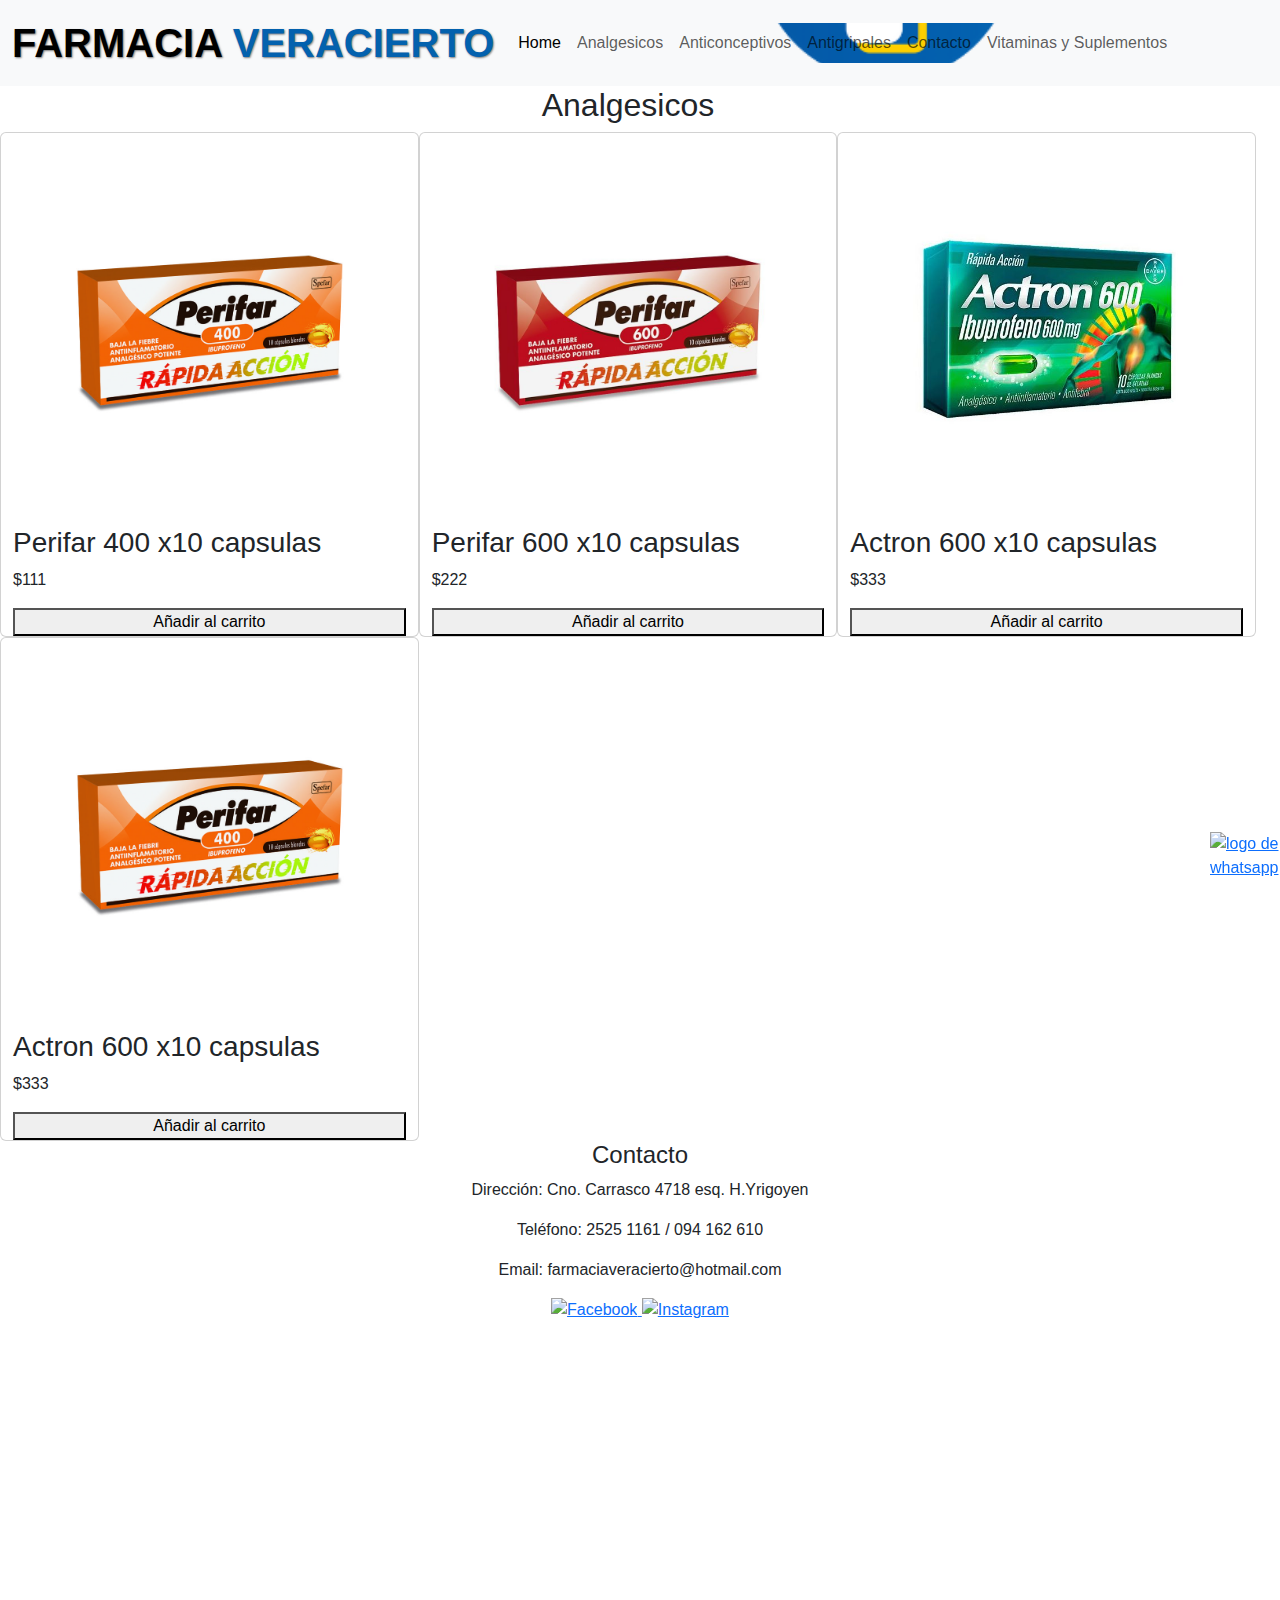
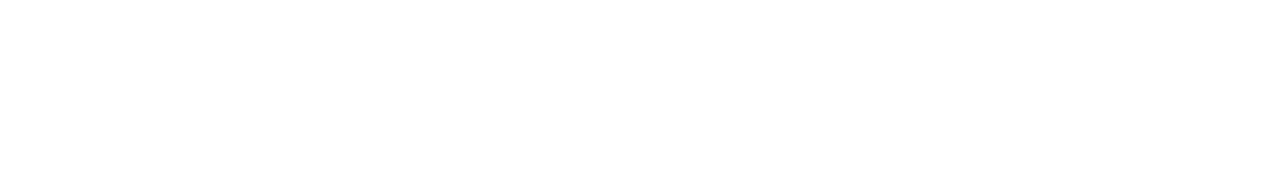
==== html/analgesicos.html @ 824a769b "nuevo diseno" ====
<!DOCTYPE html>
<html lang="es">
    

<head>
    <meta charset="UTF-8">
    <meta name="viewport" content="width=device-width, initial-scale=1.0">
    <meta name="description"
        content="En Farmacia Veracierto, nos enorgullecemos de ser una farmacia con más de 50 años de experiencia en el cuidado de la salud de nuestra comunidad. Nuestro compromiso con la excelencia y la atención personalizada nos ha convertido en un pilar confiable para familias durante generaciones.       En Farmacia Veracierto, creemos en el poder de la atención cálida y familiar para brindar un servicio farmacéutico excepcional. Nuestro equipo de profesionales altamente capacitados está aquí para ofrecer asesoramiento experto, responder a tus preguntas y garantizar que recibas la atención que mereces.
        Además de nuestra amplia gama de productos farmacéuticos de calidad, en Farmacia Veracierto también ofrecemos servicios especializados que se adaptan a las necesidades individuales de cada cliente. Desde la gestión de medicamentos hasta consejos de salud personalizados, estamos comprometidos a ser tu socio de confianza en el cuidado de tu bienestar.       
        Descubre por qué Farmacia Veracierto es el destino preferido de tantas familias en busca de un servicio farmacéutico excepcional y un ambiente acogedor. ¡Visítanos hoy y experimenta la diferencia que una farmacia con tradición y calidez puede hacer en tu vida!">
    <title>Farmacia Veracierto</title>
    <!--CSS BS-->
    <link rel="stylesheet" href="https://cdn.jsdelivr.net/npm/bootstrap@5.2.3/dist/css/bootstrap.min.css">
    <!-- CSS -->
    <link rel="stylesheet" href="../css/estilo.css">
    <!-- FAVICON -->
    <link rel="shortcut icon" href="../img/logo.png">
</head>
    <!--HEADER-->
    <header class="encabezado">
        <nav class="navbar navbar-expand-lg bg-light">
            <div class="container-fluid">
                <a class="navbar-brand" href="../index.html">Farmacia <span class="azul">Veracierto</span></a>
                <button class="navbar-toggler" type="button" data-bs-toggle="collapse" data-bs-target="#navbarNav"
                    aria-controls="navbarNav" aria-expanded="false" aria-label="Toggle navigation">
                    <span class="navbar-toggler-icon"></span>
                </button>
                <div class="collapse navbar-collapse" id="navbarNav">
                    <ul class="navbar-nav">
                        <li class="nav-item">
                            <a class="nav-link active" aria-current="page" href="../index.html">Home</a>
                        </li>
                        <li class="nav-item">
                            <a class="nav-link" href="../html/analgesicos.html">Analgesicos</a>
                        </li>
                        <li class="nav-item">
                            <a class="nav-link" href="../html/anticonceptivos.html">Anticonceptivos</a>
                        </li>
                        <li class="nav-item">
                            <a class="nav-link" href="../html/antigripales.html">Antigripales</a>
                        </li>
                        <li class="nav-item">
                            <a class="nav-link" href="../html/contacto.html">Contacto</a>
                        </li>
                        <li class="nav-item">
                            <a class="nav-link" href="../html/vitaminasysuplementos.html">Vitaminas y Suplementos</a>
                        </li>
                    </ul>
                </div>
            </div>
        </nav>
        <section class="botonChat">
            <a href="https://api.whatsapp.com/send?phone=094162610" target="_blank">
                <img class="whatsapp" src="https://upload.wikimedia.org/wikipedia/commons/6/6b/WhatsApp.svg"
                    alt="logo de whatsapp">
            </a>
        </section>
    </header>
<main class="row container-fluid">
    <div class="container text-center">
        <h2>Analgesicos</h2>
    </div>
    <div class="card col-lg-4 col-md-4 col-sm-12">
        <img src="../img/400chico-CAPSULAS-BLANDAS.jpg" alt="Perifar 400, analgesico y antinflamatorio">
        <h3>Perifar 400 x10 capsulas</h3>
        <p>$111</p>
        <button class="boton">Añadir al carrito</button>
    </div>
    <div class="card col-lg-4 col-md-4 col-sm-12">
        <img src="../img/600_CAPSULAS-BLANDAS-1.jpg" alt="perifar 600 , analgesico y antinflamatorio">
        <h3>Perifar 600 x10 capsulas</h3>
        <p>$222</p>
        <button class="boton">Añadir al carrito</button>
    </div>
    <div class="card col-lg-4 col-md-4 col-sm-12">
        <img src="../img/actron 600.JPG" alt="actron 600, analgesico y antiflamatorio">
        <h3>Actron 600 x10 capsulas</h3>
        <p>$333</p>
        <button>Añadir al carrito</button>
    </div>
    <div class="card col-lg-4 col-md-4 col-sm-12">
        <img src="../img/400chico-CAPSULAS-BLANDAS.jpg" alt="actron 600, analgesico y antiflamatorio">
        <h3>Actron 600 x10 capsulas</h3>
        <p>$333</p>
        <button>Añadir al carrito</button>
    </div>
</main>
<body>

    <!--FOOTER-->
    <footer class="footer">
        <div class="footerContenido d-flex flex-column text-center">
            <div class="infoContacto">
                <h4>Contacto</h4>
                <p><i class="fas fa-map-market-alt"></i>Dirección: Cno. Carrasco 4718 esq. H.Yrigoyen</p>
                <p><i class="fas fa-phone"></i> Teléfono: 2525 1161 / 094 162 610</p>
                <p><i class="fas fa-envelope"></i> Email: farmaciaveracierto@hotmail.com</p>
            </div>
            <div class="redesSociales">
                <a href="https://www.facebook.com/farmaciaveracierto" target="_blank" rel="noopener noreferrer">
                    <img class="imgRedes"
                        src="https://upload.wikimedia.org/wikipedia/commons/5/51/Facebook_f_logo_%282019%29.svg"
                        alt="Facebook">
                </a>
                <a href="https://www.instagram.com/farmaciaveracierto" target="_blank" rel="noopener noreferrer">
                    <img class="imgRedes" src="https://upload.wikimedia.org/wikipedia/commons/a/a5/Instagram_icon.png"
                        alt="Instagram">
                </a>
            </div>
            <nav class="mapa">
                <ul>
                    <iframe
                        src="https://www.google.com/maps/embed?pb=!1m18!1m12!1m3!1d3273.40447952936!2d-56.1155251!3d-34.8711881!2m3!1f0!2f0!3f0!3m2!1i1024!2i768!4f13.1!3m3!1m2!1s0x959f80cd6dbdb315%3A0xe619229cf8ff6da2!2sFarmacia%20Veracierto!5e0!3m2!1ses-419!2suy!4v1711932636902!5m2!1ses-419!2suy"
                        width="600" height="450" style="border:0;" allowfullscreen="" loading="lazy"
                        referrerpolicy="no-referrer-when-downgrade"></iframe>
                </ul>
            </nav>
        </div>
    </footer>
    <script src="https://cdn.jsdelivr.net/npm/bootstrap@5.2.3/dist/js/bootstrap.bundle.min.js"></script>
    <script src="https://kit.fontawesome.com/ac484d389e.js"></script>


</body>

</html>
---- css/estilo.css ----
/*Fuentes*/
@import url("https://fonts.google.com/share?selection.family=Roboto:ital,wght@0,100;0,300;0,400;0,500;0,700;0,900;1,100;1,300;1,400;1,500;1,700;1,900");
@import url("https://fonts.google.com/share?selection.family=Roboto:ital,wght@0,100;0,300;0,400;0,500;0,700;0,900;1,100;1,300;1,400;1,500;1,700;1,900|Rubik+Doodle+Shadow");
/*header*/
.collapse {
  background-image: url(../img/logo.png);
  background-position: center;
  background-size: cover;
}

.navbar-brand {
  text-transform: uppercase;
  font-weight: 700;
  text-shadow: 1px 1px 2px rgba(0, 0, 0, 0.5);
  font-size: 2.5rem;
}

.botonChat {
  position: fixed;
  right: 20px;
  bottom: 20px;
  z-index: 999;
  width: 50px;
}

.azul {
  color: #0361ae;
}

iframe {
  justify-content: center;
  display: flex;
}

* {
  margin: 0;
  padding: 0;
}

/*BODY*/
body {
  font-family: "Roboto", sans-serif;
  background-color: transparent;
}/*# sourceMappingURL=estilo.css.map */
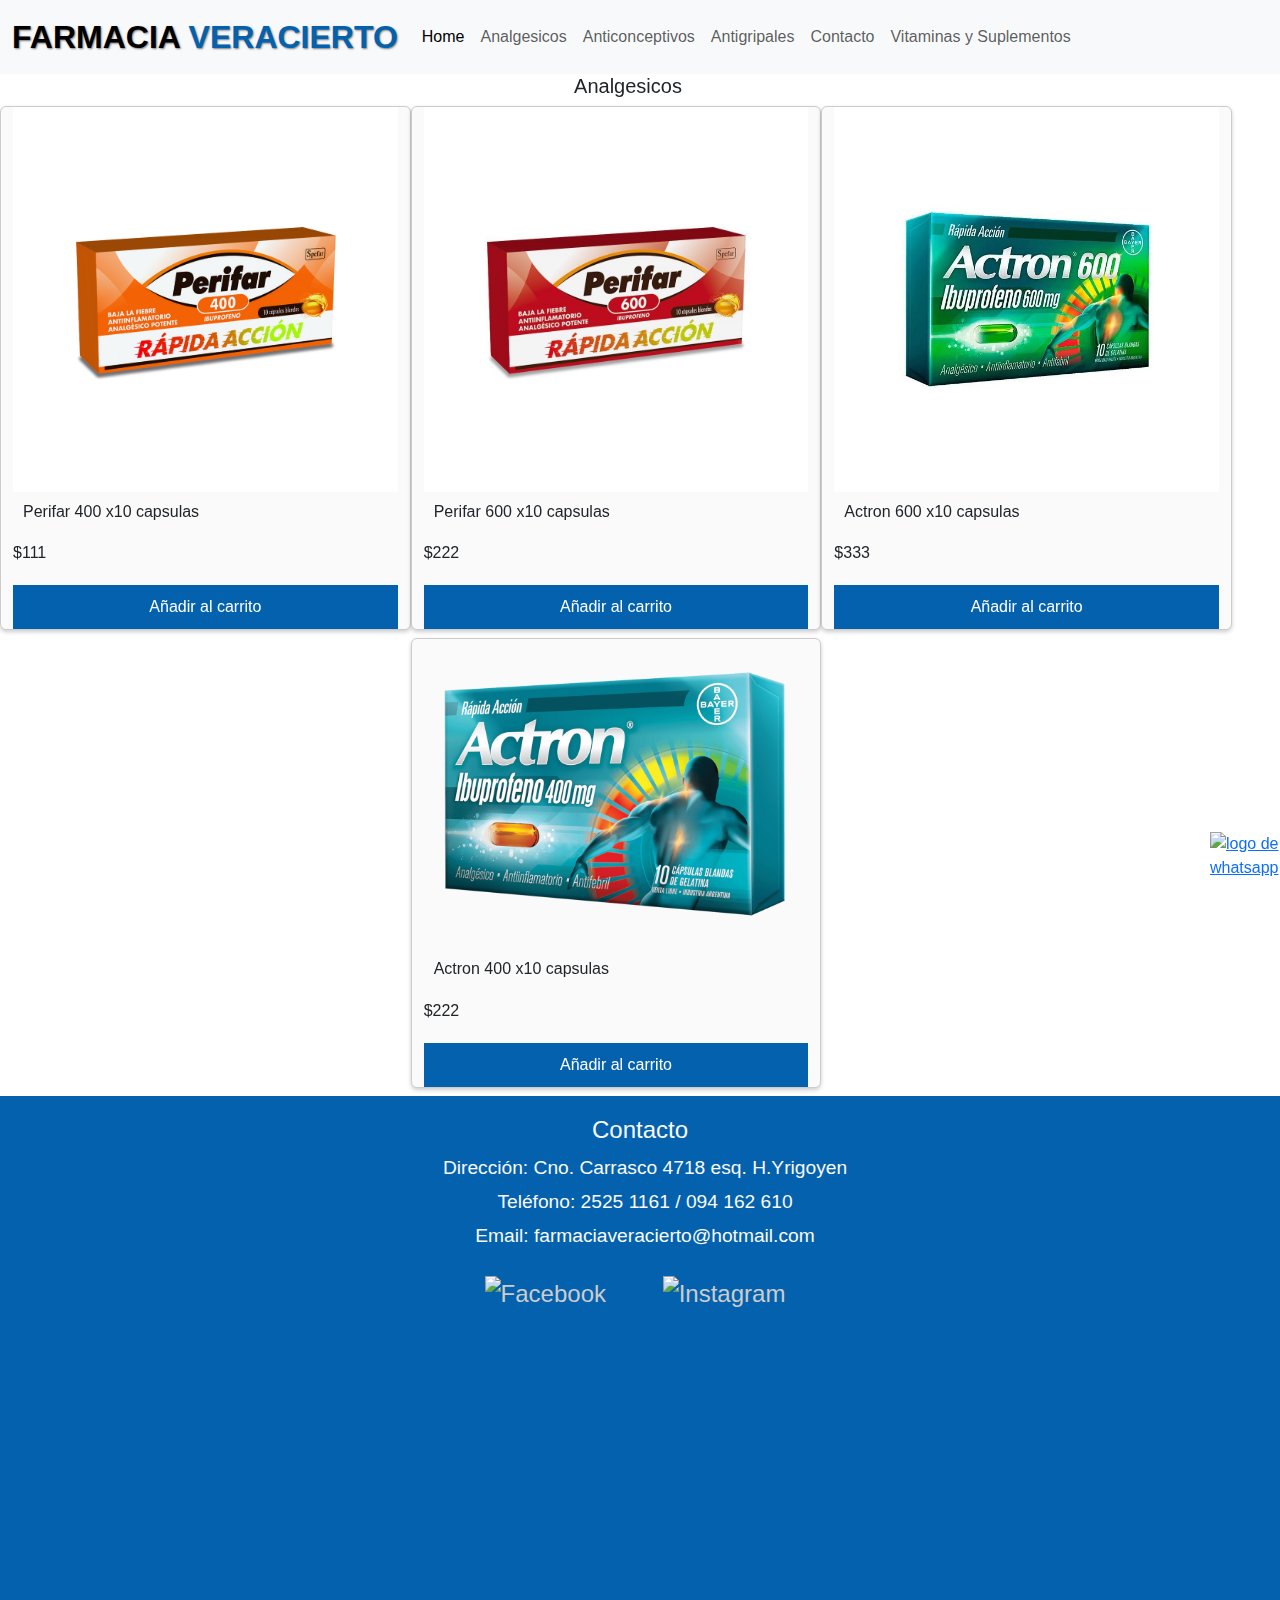
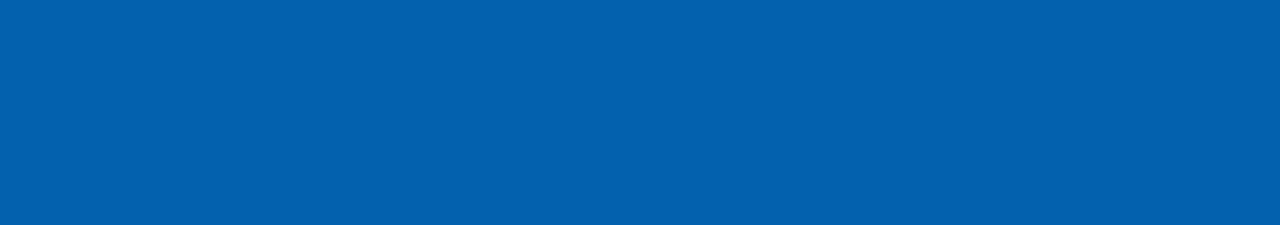
==== commit a5a2172e: "carga final" ====
--- a/html/analgesicos.html
+++ b/html/analgesicos.html
@@ -1,6 +1,5 @@
 <!DOCTYPE html>
 <html lang="es">
-    
 
 <head>
     <meta charset="UTF-8">
@@ -10,6 +9,7 @@
         Además de nuestra amplia gama de productos farmacéuticos de calidad, en Farmacia Veracierto también ofrecemos servicios especializados que se adaptan a las necesidades individuales de cada cliente. Desde la gestión de medicamentos hasta consejos de salud personalizados, estamos comprometidos a ser tu socio de confianza en el cuidado de tu bienestar.       
         Descubre por qué Farmacia Veracierto es el destino preferido de tantas familias en busca de un servicio farmacéutico excepcional y un ambiente acogedor. ¡Visítanos hoy y experimenta la diferencia que una farmacia con tradición y calidez puede hacer en tu vida!">
     <title>Farmacia Veracierto</title>
+    <link href="https://unpkg.com/aos@2.3.1/dist/aos.css" rel="stylesheet">
     <!--CSS BS-->
     <link rel="stylesheet" href="https://cdn.jsdelivr.net/npm/bootstrap@5.2.3/dist/css/bootstrap.min.css">
     <!-- CSS -->
@@ -57,37 +57,38 @@
             </a>
         </section>
     </header>
-<main class="row container-fluid">
+<main class="row container-fluid" data-aos="zoom-out" data-aos-duration="800">
     <div class="container text-center">
         <h2>Analgesicos</h2>
     </div>
-    <div class="card col-lg-4 col-md-4 col-sm-12">
+    <div class="row justify-content-center ">
+    <div class="card col-lg-4 col-md-4 col-sm-12 mb-2 ">
         <img src="../img/400chico-CAPSULAS-BLANDAS.jpg" alt="Perifar 400, analgesico y antinflamatorio">
         <h3>Perifar 400 x10 capsulas</h3>
         <p>$111</p>
         <button class="boton">Añadir al carrito</button>
     </div>
-    <div class="card col-lg-4 col-md-4 col-sm-12">
+    <div class="card col-lg-4 col-md-4 col-sm-12 mb-2">
         <img src="../img/600_CAPSULAS-BLANDAS-1.jpg" alt="perifar 600 , analgesico y antinflamatorio">
         <h3>Perifar 600 x10 capsulas</h3>
         <p>$222</p>
         <button class="boton">Añadir al carrito</button>
     </div>
-    <div class="card col-lg-4 col-md-4 col-sm-12">
+    <div class="card col-lg-4 col-md-4 col-sm-12 mb-2">
         <img src="../img/actron 600.JPG" alt="actron 600, analgesico y antiflamatorio">
         <h3>Actron 600 x10 capsulas</h3>
         <p>$333</p>
         <button>Añadir al carrito</button>
     </div>
-    <div class="card col-lg-4 col-md-4 col-sm-12">
-        <img src="../img/400chico-CAPSULAS-BLANDAS.jpg" alt="actron 600, analgesico y antiflamatorio">
-        <h3>Actron 600 x10 capsulas</h3>
-        <p>$333</p>
+    <div class="card col-lg-4 col-md-4 col-sm-12 mb-2">
+        <img src="../img/actron 400.AVIF" alt="actron 400, analgesico y antiflamatorio">
+        <h3>Actron 400 x10 capsulas</h3>
+        <p>$222</p>
         <button>Añadir al carrito</button>
+    </div>
     </div>
 </main>
 <body>
-
     <!--FOOTER-->
     <footer class="footer">
         <div class="footerContenido d-flex flex-column text-center">
@@ -120,8 +121,10 @@
     </footer>
     <script src="https://cdn.jsdelivr.net/npm/bootstrap@5.2.3/dist/js/bootstrap.bundle.min.js"></script>
     <script src="https://kit.fontawesome.com/ac484d389e.js"></script>
-
-
+    <script src="https://unpkg.com/aos@2.3.1/dist/aos.js"></script>
+    <script>
+        AOS.init();
+    </script>
 </body>
 
 </html>--- a/css/estilo.css
+++ b/css/estilo.css
@@ -1,18 +1,69 @@
-/*Fuentes*/
+/* footer*/
 @import url("https://fonts.google.com/share?selection.family=Roboto:ital,wght@0,100;0,300;0,400;0,500;0,700;0,900;1,100;1,300;1,400;1,500;1,700;1,900");
 @import url("https://fonts.google.com/share?selection.family=Roboto:ital,wght@0,100;0,300;0,400;0,500;0,700;0,900;1,100;1,300;1,400;1,500;1,700;1,900|Rubik+Doodle+Shadow");
-/*header*/
-.collapse {
-  background-image: url(../img/logo.png);
-  background-position: center;
-  background-size: cover;
+.imgRedes {
+  -o-object-fit: contain;
+     object-fit: contain;
+  width: 100px;
+  height: 100px;
+  margin: 10px;
+  padding: 10px;
 }
 
+.footer {
+  background-color: #0361ae;
+  color: #fafafa;
+  padding: 20px 0;
+}
+
+.footerContenido {
+  display: flex;
+  justify-content: space-between;
+  max-width: 1200px;
+  margin: 0 auto;
+  padding: 0 20px;
+}
+
+.footer h4 {
+  font-size: 1.5rem;
+  margin-bottom: 10px;
+  text-align: center;
+}
+
+.infoContacto p {
+  margin: 5px 0;
+  font-size: 1.2rem;
+}
+
+.redesSociales a {
+  margin: 5px 0;
+  font-size: 1.2rem;
+  color: #ccc;
+  text-decoration: none;
+  margin-right: 10px;
+  font-size: 1.5rem;
+}
+.redesSociales a:hover {
+  -webkit-background-clip: text;
+          background-clip: text;
+  color: wheat;
+}
+
+.footer i {
+  margin-right: 10px;
+}
+
+/*Fuentes*/
+h2 {
+  font-size: 20px;
+}
+
+/*header*/
 .navbar-brand {
   text-transform: uppercase;
   font-weight: 700;
   text-shadow: 1px 1px 2px rgba(0, 0, 0, 0.5);
-  font-size: 2.5rem;
+  font-size: 2rem;
 }
 
 .botonChat {
@@ -27,7 +78,7 @@
   color: #0361ae;
 }
 
-iframe {
+.iframe {
   justify-content: center;
   display: flex;
 }
@@ -35,10 +86,39 @@
 * {
   margin: 0;
   padding: 0;
+  box-sizing: border-box;
 }
 
 /*BODY*/
 body {
   font-family: "Roboto", sans-serif;
   background-color: transparent;
+}
+
+.card {
+  background-color: #fafafa;
+  border: 1px solid #ccc;
+  box-shadow: 0px 2px 4px rgba(0, 0, 0, 0.2);
+}
+.card img {
+  max-width: 100%;
+}
+.card p {
+  margin: 10px 0px;
+}
+.card h3 {
+  margin: 10px;
+  font-size: medium;
+}
+.card button {
+  background-color: #0361ae;
+  color: #fff;
+  border: none;
+  padding: 10px 20px;
+  font-size: 1rem;
+  cursor: pointer;
+  margin-top: 10px;
+}
+.card button:hover {
+  background-color: #28a745;
 }/*# sourceMappingURL=estilo.css.map */